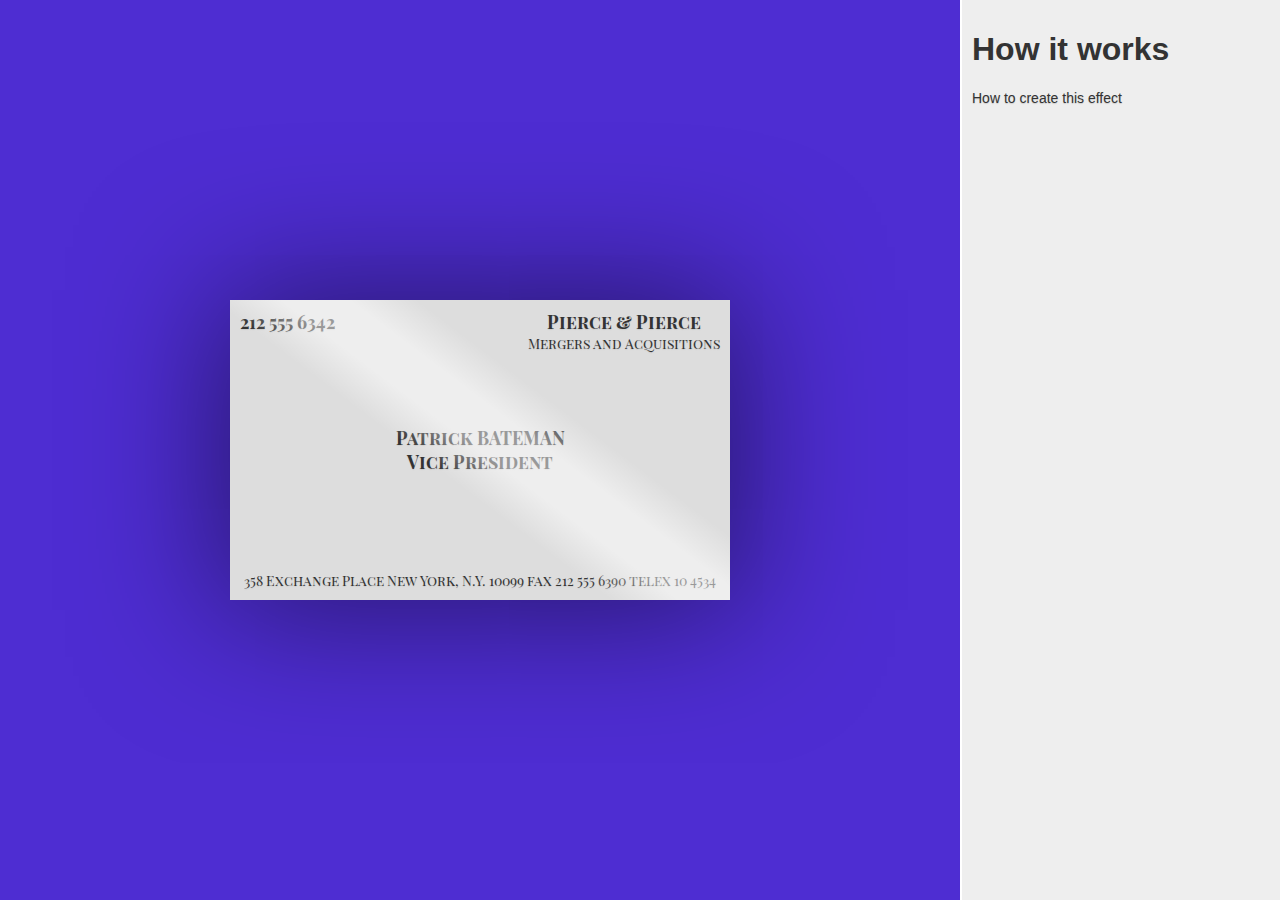
==== mouse-position/index.html @ f447b4a3 "Adding the three demos" ====
<!DOCTYPE html>
    <head>
        <meta charset="utf-8">
        <meta http-equiv="X-UA-Compatible" content="IE=edge,chrome=1">
        <title>Mouse Position</title>
        <meta name="description" content="">
        <meta name="viewport" content="width=device-width">
        <link rel="stylesheet" href="./index.css">
        <link href="https://fonts.googleapis.com/css2?family=Playfair+Display+SC&display=swap" rel="stylesheet">
    </head>
    <body>
      <article class="container">
        <div class="demo">
          <div class="perspective-container">
            <div class="card">
              <div class="top-right">
                <h2>Pierce & Pierce</h2>
                <p>Mergers and Acquisitions</p>
              </div>
              <div class="top-left">
                <h2>212 555 6342</h2>
              </div>
              <div class="bottom">
                <p>358 Exchange Place New York, N.Y. 10099 fax 212 555 6390 telex  10 4534</p>
              </div>
              <div class="center">
                <h2>Patrick BATEMAN</h2>
                <h2>Vice President</h2>
              </div>
            </div>
          </div>
        </div>
        <div class="explanation">
          <h1>How it works</h1>
          <p>How to create this effect</p>
        </div>
      </article>
      <script>
        const target = document.querySelector('.card');
        document.onmousemove = handleMouseMove;
        function handleMouseMove(event) {
          const height = window.innerHeight;
          const width = window.innerWidth;
          // Creates an angle of -20 (left, bottom) to 20 (right, top)
          const yAxisDegree = event.pageX / width * 40 - 20;
          const xAxisDegree = event.pageY / height * -1 * 40 + 20;
          setDivAngle(yAxisDegree, xAxisDegree);
          adjustSheenPosition(event.pageX / width, event.pageY / width);
        }
        function setDivAngle(yAxisDegree, xAxisDegree) {
          target.style.transform = `rotateY(${yAxisDegree}deg) rotateX(${xAxisDegree}deg)`;
        } 
        function adjustSheenPosition(xRatio, yRatio) {
          // Scale the ratios (0 to 1) to 100 for a transform on the sheen
          const xOffset = (xRatio - 0.5) * 200;
          const yOffset = (yRatio - 0.5) * 200;
          target.style.setProperty('--sheenX', `${xOffset}px`)
          target.style.setProperty('--sheenY', `${yOffset}px`)
        }
        
      </script>
    </body>
</html>
---- mouse-position/index.css ----
/* General layout stuff */

body {
  margin: 0;
  color: #333;
}

* {
  box-sizing: border-box;
}

.container {
  display: flex;
}

.demo {
  background-color: hsl(252, 65%, 50%);
  display: flex;
  align-items: center;
  justify-content: center;
  font-family: 'Playfair Display SC', serif;
  height: 100vh;
  width: 75%;
}

.explanation {
  font-family: -apple-system, BlinkMacSystemFont, "Segoe UI", Roboto, Helvetica, Arial, sans-serif, "Apple Color Emoji", "Segoe UI Emoji", "Segoe UI Symbol";
  background: #eee;
  border-left: 2px solid #fff;
  height: 100vh;
  width: 25%;
  position: relative;
  min-width: 250px;
  overflow: scroll;
  padding: 10px;
}

/* Specific demo overrides */

.perspective-container {
  perspective: 800px;
}

.card {
  background-color: #ddd;
  box-shadow: 0 0 140px 10px rgba(0,0,0,.5);
  position: relative;
  height: 300px;
  width: 500px;
  overflow: hidden;
  --sheenX: 0; /* Set these with JavaScript */
  --sheenY: 0;
}

.card {
  display: flex;
  align-items: center;
  justify-content: center;
  text-align: center;
}

.top-right {
  position: absolute;
  right: 10px;
  top: 10px;
}

.top-left {
  position: absolute;
  left: 10px;
  top: 10px;
}

.bottom {
  position: absolute;
  bottom: 10px;
}

h2, h3, p {
  margin: 0;
  text-shadow: 0 1px 1px #ccc;
}

h2 {
  font-size: 18px;
}

h3 {
  font-size: 16px;
}

p {
  font-size: 14px;
}

.card::after {
  content: "";
  position: absolute;
  top: -100px;
  right: -100px;
  bottom: -100px;
  left: -100px;
  background: linear-gradient(217deg, rgba(255,255,255,0), rgba(255,255,255,0) 40%, rgba(255,255,255,0.5) 45%, rgba(255,255,255,.5) 50%, rgba(255,255,255,0) 55%);
  transform: translateX(var(--sheenX)) translateY(var(--sheenY));
}
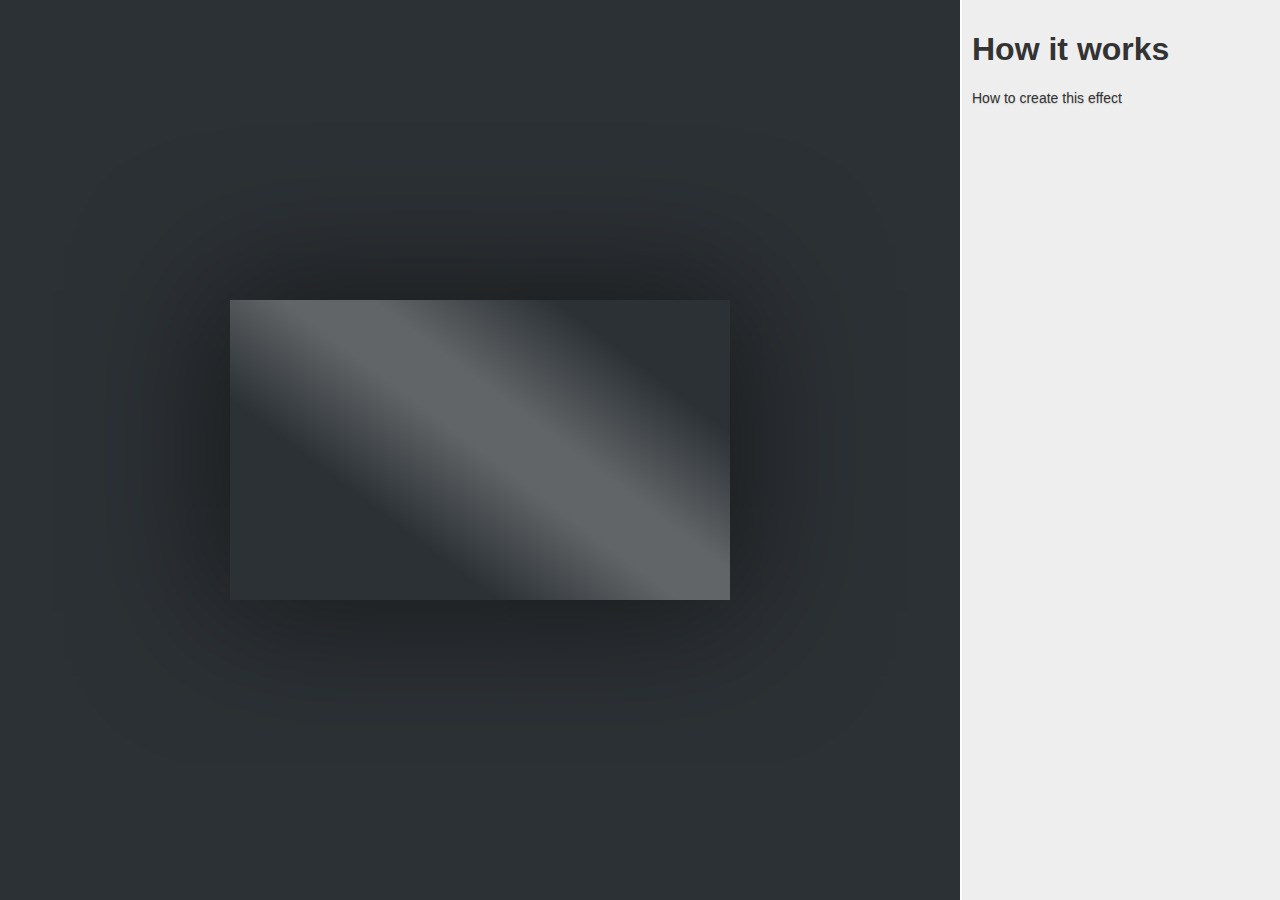
==== commit b0ce335e: "Better choice of demo for card" ====
--- a/mouse-position/index.html
+++ b/mouse-position/index.html
@@ -13,7 +13,7 @@
         <div class="demo">
           <div class="perspective-container">
             <div class="card">
-              <div class="top-right">
+              <!--<div class="top-right">
                 <h2>Pierce & Pierce</h2>
                 <p>Mergers and Acquisitions</p>
               </div>
@@ -26,7 +26,7 @@
               <div class="center">
                 <h2>Patrick BATEMAN</h2>
                 <h2>Vice President</h2>
-              </div>
+              </div>-->
             </div>
           </div>
         </div>
@@ -52,8 +52,8 @@
         } 
         function adjustSheenPosition(xRatio, yRatio) {
           // Scale the ratios (0 to 1) to 100 for a transform on the sheen
-          const xOffset = (xRatio - 0.5) * 200;
-          const yOffset = (yRatio - 0.5) * 200;
+          const xOffset = 1 - (xRatio - 0.5) * 400;
+          const yOffset = 1 - (yRatio - 0.5) * 400;
           target.style.setProperty('--sheenX', `${xOffset}px`)
           target.style.setProperty('--sheenY', `${yOffset}px`)
         }
--- a/mouse-position/index.css
+++ b/mouse-position/index.css
@@ -14,7 +14,7 @@
 }
 
 .demo {
-  background-color: hsl(252, 65%, 50%);
+  background-color: hsl(207, 9%, 19%);
   display: flex;
   align-items: center;
   justify-content: center;
@@ -42,7 +42,8 @@
 }
 
 .card {
-  background-color: #ddd;
+  background-image: url(https://media.giphy.com/media/gOkawaguYNiSI/giphy.gif);
+  background-size: cover;
   box-shadow: 0 0 140px 10px rgba(0,0,0,.5);
   position: relative;
   height: 300px;
@@ -96,10 +97,10 @@
 .card::after {
   content: "";
   position: absolute;
-  top: -100px;
-  right: -100px;
-  bottom: -100px;
-  left: -100px;
-  background: linear-gradient(217deg, rgba(255,255,255,0), rgba(255,255,255,0) 40%, rgba(255,255,255,0.5) 45%, rgba(255,255,255,.5) 50%, rgba(255,255,255,0) 55%);
+  top: -200px;
+  right: -200px;
+  bottom: -200px;
+  left: -200px;
+  background: linear-gradient(217deg, rgba(255,255,255,0), rgba(255,255,255,0) 35%, rgba(255,255,255,0.25) 45%, rgba(255,255,255,.25) 50%, rgba(255,255,255,0) 60%, rgba(255,255,255,0) 100%);
   transform: translateX(var(--sheenX)) translateY(var(--sheenY));
 }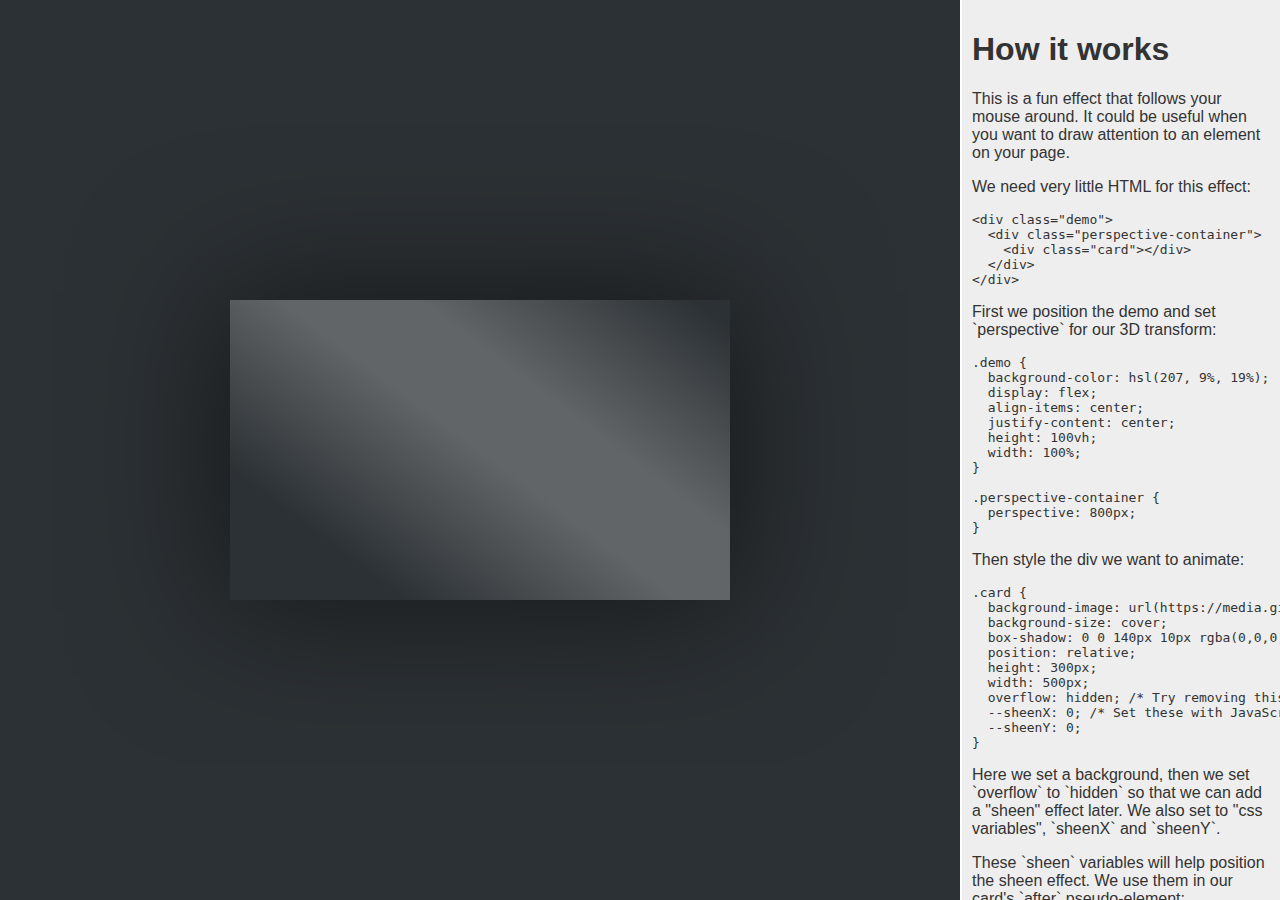
==== commit 726375f5: "Adding writeup for card demo" ====
--- a/mouse-position/index.html
+++ b/mouse-position/index.html
@@ -12,27 +12,104 @@
       <article class="container">
         <div class="demo">
           <div class="perspective-container">
-            <div class="card">
-              <!--<div class="top-right">
-                <h2>Pierce & Pierce</h2>
-                <p>Mergers and Acquisitions</p>
-              </div>
-              <div class="top-left">
-                <h2>212 555 6342</h2>
-              </div>
-              <div class="bottom">
-                <p>358 Exchange Place New York, N.Y. 10099 fax 212 555 6390 telex  10 4534</p>
-              </div>
-              <div class="center">
-                <h2>Patrick BATEMAN</h2>
-                <h2>Vice President</h2>
-              </div>-->
-            </div>
+            <div class="card"></div>
           </div>
         </div>
         <div class="explanation">
           <h1>How it works</h1>
-          <p>How to create this effect</p>
+          <p>This is a fun effect that follows your mouse around. It could be useful when you want to draw attention to an element on your page.</p>
+
+          <p>We need very little HTML for this effect:</p>
+
+          <pre><code>&#x3C;div class=&#x22;demo&#x22;&#x3E;
+  &#x3C;div class=&#x22;perspective-container&#x22;&#x3E;
+    &#x3C;div class=&#x22;card&#x22;&#x3E;&#x3C;/div&#x3E;
+  &#x3C;/div&#x3E;
+&#x3C;/div&#x3E;</code></pre>
+
+          <p>First we position the demo and set `perspective` for our 3D transform:</p>
+
+          <pre><code>.demo {
+  background-color: hsl(207, 9%, 19%);
+  display: flex;
+  align-items: center;
+  justify-content: center;
+  height: 100vh;
+  width: 100%;
+}
+
+.perspective-container {
+  perspective: 800px;
+}</code></pre>
+
+          <p>Then style the div we want to animate:</p>
+
+          <pre><code>.card {
+  background-image: url(https://media.giphy.com/media/sIIhZliB2McAo/giphy.gif);
+  background-size: cover;
+  box-shadow: 0 0 140px 10px rgba(0,0,0,.5);
+  position: relative;
+  height: 300px;
+  width: 500px;
+  overflow: hidden; /* Try removing this to see how the sheen works! */
+  --sheenX: 0; /* Set these with JavaScript */
+  --sheenY: 0;
+}</code></pre>
+
+          <p>Here we set a background, then we set `overflow` to `hidden` so that we can add a "sheen" effect later. We also set to "css variables", `sheenX` and `sheenY`.</p>
+
+          <p>These `sheen` variables will help position the sheen effect. We use them in our card's `after` pseudo-element:</p>
+
+          <pre><code>.card::after {
+  content: "";
+  position: absolute;
+  top: -400px;
+  right: -400px;
+  bottom: -400px;
+  left: -400px;
+  background: linear-gradient(217deg, rgba(255,255,255,0), rgba(255,255,255,0) 35%, rgba(255,255,255,0.25) 45%, rgba(255,255,255,.25) 50%, rgba(255,255,255,0) 60%, rgba(255,255,255,0) 100%);
+  transform: translateX(var(--sheenX)) translateY(var(--sheenY));
+}</code></pre>
+
+          <p>Here we're making sure the pseudo-element is bigger than the container. This will give us something to slide around on top of the `card` using `transform`.</p>
+          
+          <p>In the `transform` property is making use of those CSS variables we set earlier. We will set those with JavaScript. Let's set up the JavaScript to first listen for mouse events:</p>
+
+          <pre><code>document.onmousemove = handleMouseMove;</code></pre>
+
+          <p>We now need a `handleMouseMove` function to handle `onmousemove`:</p>
+          
+          <pre><code>function handleMouseMove(event) {
+  const height = window.innerHeight;
+  const width = window.innerWidth;
+  // Creates angles of (-20, -20) (left, bottom) and (20, 20) (right, top)
+  const yAxisDegree = event.pageX / width * 40 - 20;
+  const xAxisDegree = event.pageY / height * -1 * 40 + 20;
+  target.style.transform = `rotateY(${yAxisDegree}deg) rotateX(${xAxisDegree}deg)`;
+  // Set the sheen position
+  setSheenPosition(event.pageX / width, event.pageY / width);
+}</code></pre>
+
+          <p>Our function takes the window height and width and created an angle on the X and Y axes. We then set these to the `transform` style of our `card`. This gives the card an angle based on the mouse!</p>
+          
+          <p>We next call a function to set the pseudo-element's position:</p>
+          
+          <pre><code>function setSheenPosition(xRatio, yRatio) {
+  // Scale the ratios (-0.5 to 0.5) to 800 for a transform on the sheen
+  // This creates a "distance" up to 400px each direction to offset the sheen
+  const xOffset = 1 - (xRatio - 0.5) * 800;
+  const yOffset = 1 - (yRatio - 0.5) * 800;
+  target.style.setProperty('--sheenX', `${xOffset}px`)
+  target.style.setProperty('--sheenY', `${yOffset}px`)
+}</code></pre>
+
+          <p>Our pseudo-element looks best when it moves in the opposite direction to the mouse. To achieve this we to create a number between "-0.5" and "0.5" that changes in the opposite direction by calculating the ratio by `-1`.</p>
+          
+          <p>We multiply this number by 800 as we want it to scale up to a maximum of `400px`, which is how far we set the `sheen` pseudo-element outside the `card`.</p>
+
+          <p>Lastly we set these offset values to our CSS variable properties, and the browser's renderer does the rest.</p>
+          
+          <p>We now have a card that turns to face our mouse while the sheen effect moves in the opposite direction on top. This creates a nice, eye-catching effect.</p>
         </div>
       </article>
       <script>
@@ -41,19 +118,19 @@
         function handleMouseMove(event) {
           const height = window.innerHeight;
           const width = window.innerWidth;
-          // Creates an angle of -20 (left, bottom) to 20 (right, top)
+          // Creates angles of (-20, -20) (left, bottom) and (20, 20) (right, top)
           const yAxisDegree = event.pageX / width * 40 - 20;
           const xAxisDegree = event.pageY / height * -1 * 40 + 20;
-          setDivAngle(yAxisDegree, xAxisDegree);
-          adjustSheenPosition(event.pageX / width, event.pageY / width);
+          target.style.transform = `rotateY(${yAxisDegree}deg) rotateX(${xAxisDegree}deg)`;
+          // Set the sheen position
+          setSheenPosition(event.pageX / width, event.pageY / width);
         }
-        function setDivAngle(yAxisDegree, xAxisDegree) {
-          target.style.transform = `rotateY(${yAxisDegree}deg) rotateX(${xAxisDegree}deg)`;
-        } 
-        function adjustSheenPosition(xRatio, yRatio) {
-          // Scale the ratios (0 to 1) to 100 for a transform on the sheen
-          const xOffset = 1 - (xRatio - 0.5) * 400;
-          const yOffset = 1 - (yRatio - 0.5) * 400;
+ 
+        function setSheenPosition(xRatio, yRatio) {
+          // Scale the ratios (-0.5 to 0.5) to 800 for a transform on the sheen
+          // This creates a "distance" up to 400px each direction to offset the sheen
+          const xOffset = 1 - (xRatio - 0.5) * 800;
+          const yOffset = 1 - (yRatio - 0.5) * 800;
           target.style.setProperty('--sheenX', `${xOffset}px`)
           target.style.setProperty('--sheenY', `${yOffset}px`)
         }
--- a/mouse-position/index.css
+++ b/mouse-position/index.css
@@ -18,7 +18,6 @@
   display: flex;
   align-items: center;
   justify-content: center;
-  font-family: 'Playfair Display SC', serif;
   height: 100vh;
   width: 75%;
 }
@@ -42,13 +41,13 @@
 }
 
 .card {
-  background-image: url(https://media.giphy.com/media/gOkawaguYNiSI/giphy.gif);
+  background-image: url(https://media.giphy.com/media/sIIhZliB2McAo/giphy.gif);
   background-size: cover;
   box-shadow: 0 0 140px 10px rgba(0,0,0,.5);
   position: relative;
   height: 300px;
   width: 500px;
-  overflow: hidden;
+  overflow: hidden; /* Try removing this to see how the sheen works! */
   --sheenX: 0; /* Set these with JavaScript */
   --sheenY: 0;
 }
@@ -60,47 +59,13 @@
   text-align: center;
 }
 
-.top-right {
-  position: absolute;
-  right: 10px;
-  top: 10px;
-}
-
-.top-left {
-  position: absolute;
-  left: 10px;
-  top: 10px;
-}
-
-.bottom {
-  position: absolute;
-  bottom: 10px;
-}
-
-h2, h3, p {
-  margin: 0;
-  text-shadow: 0 1px 1px #ccc;
-}
-
-h2 {
-  font-size: 18px;
-}
-
-h3 {
-  font-size: 16px;
-}
-
-p {
-  font-size: 14px;
-}
-
 .card::after {
   content: "";
   position: absolute;
-  top: -200px;
-  right: -200px;
-  bottom: -200px;
-  left: -200px;
+  top: -400px;
+  right: -400px;
+  bottom: -400px;
+  left: -400px;
   background: linear-gradient(217deg, rgba(255,255,255,0), rgba(255,255,255,0) 35%, rgba(255,255,255,0.25) 45%, rgba(255,255,255,.25) 50%, rgba(255,255,255,0) 60%, rgba(255,255,255,0) 100%);
   transform: translateX(var(--sheenX)) translateY(var(--sheenY));
 }